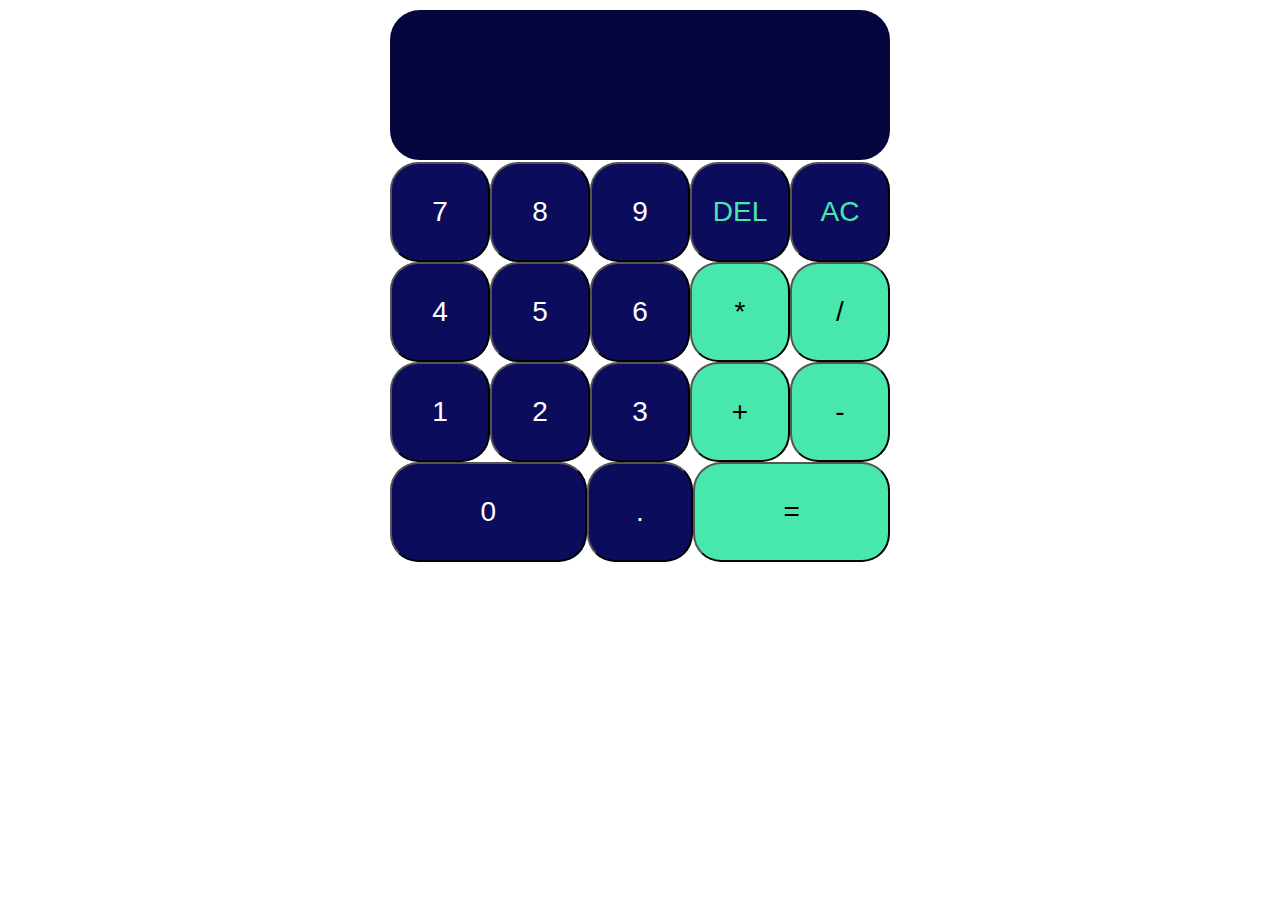
==== index.html @ 1c7745d1 "Reorganised file structure" ====
<!DOCTYPE html>

<html lang="en">

    <head>

        <meta charset="UTF-8">
        <meta name="viewport" content="width=device-width, initial-scale=1.0">

        <link rel="stylesheet" href="./style.css">
        <script src="./main.js"></script>

        <title>Manittecool's Calculator</title>

    </head>

    <body>

        <div class="screen"></div>

        <div class="button-container">

            <div class="grid-row">

                <button class="number" id="button7">7</button>
                <button class="number" id="button8">8</button>
                <button class="number" id="button9">9</button>
                <button id="buttonDEL">DEL</button>
                <button id="buttonAC">AC</button>

            </div>

            <div class="grid-row">

                <button class="number" id="button4">4</button>
                <button class="number" id="button5">5</button>
                <button class="number" id="button6">6</button>
                <button class='operator' id="buttonMULTIPLY">*</button>
                <button class='operator' id="buttonDIVIDE">/</button>

            </div>

            <div class="grid-row">

                <button class="number" id="button1">1</button>
                <button class="number" id="button2">2</button>
                <button class="number" id="button3">3</button>
                <button class='operator' id="buttonADD">+</button>
                <button class='operator' id="buttonSUBTRACT">-</button>

            </div>

            <div class="grid-row">

                <button class="number" id="button0">0</button>
                <button id="buttonPERIOD">.</button>
                <!-- <button id="buttonEXP">EXP</button> -->
                <!-- <button id="buttonANS">ANS</button> -->
                <button id="buttonEQUALS">=</button>

            </div>

        </div>

    </body>

</html>
---- style.css ----
.button-container {
    display: flex;
    flex-wrap: wrap;
    max-width: 500px;
    /* border: 2px solid; */
    margin: auto;
}

.grid-row {
    display: flex;
    width: 100%;
    min-height: 100px;
    justify-content: space-evenly;
}

.grid-row button {
    flex: 1;
    /* border: 2px solid; */
    font-family: Arial, Helvetica, sans-serif;
    font-size: 1.75em;
    border-radius: 1em;
}

.screen{
    max-width: 500px;
    min-height: 150px;

    background-color: rgb(6, 6, 63);
    color: white;

    border: 2px solid;
    border-radius: 1em;

    font-family: Arial, Helvetica, sans-serif;
    font-size: 2em;

    margin: auto;
    /* text-align: center; */
    display: flex;
    align-items: center;
    justify-content: center;
}

.number, #buttonPERIOD {
    background-color: rgb(12, 12, 93);
    color: white;
}

.operator, #buttonEQUALS {
    background-color: rgb(72, 231, 171);
}

#buttonAC, #buttonDEL {
    background-color: rgb(12, 12, 93);
    color: rgb(72, 231, 171);
}

#buttonEQUALS, #button0 {
    flex: 2;
}
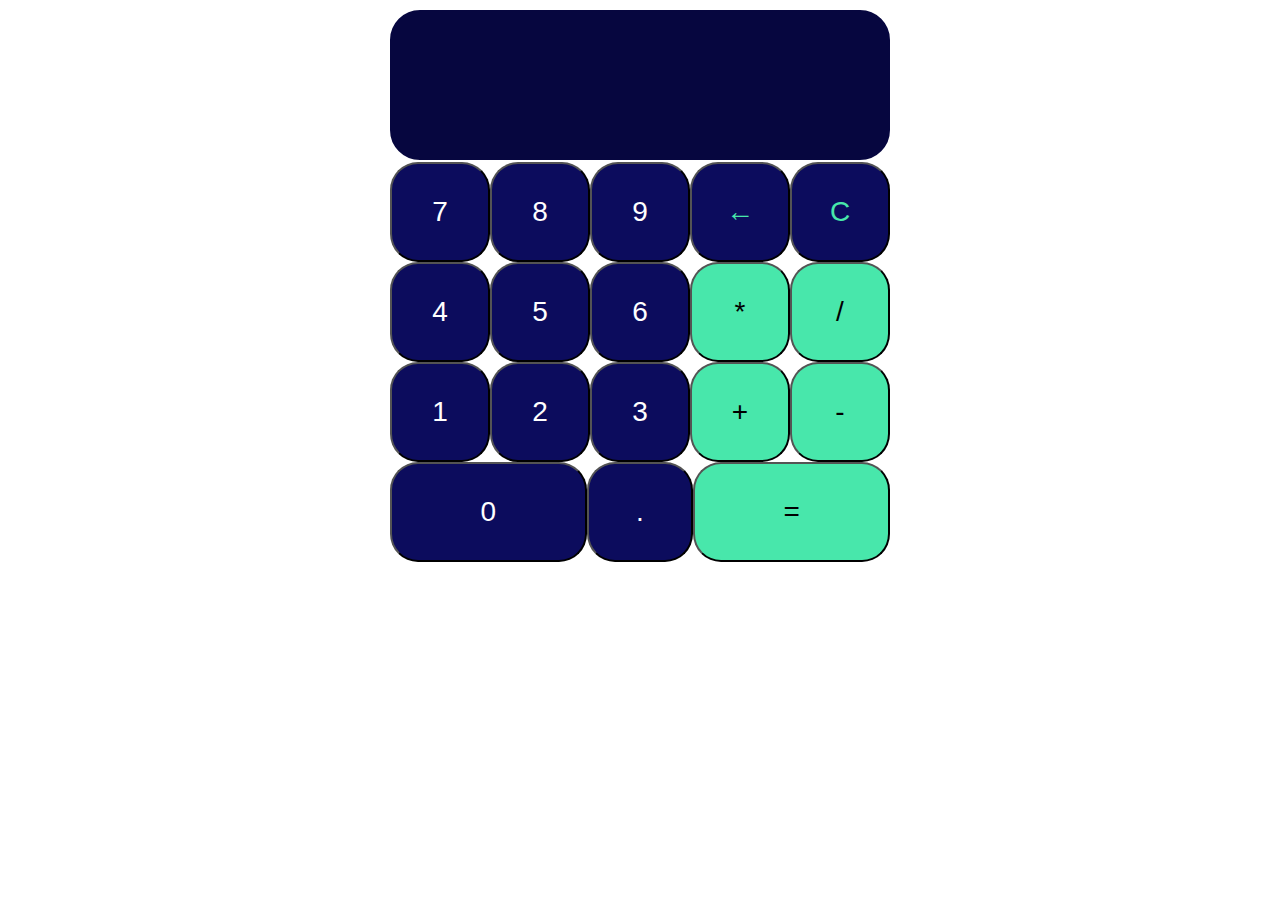
==== commit a2ced315: "Solving Responsiveness Issues" ====
--- a/index.html
+++ b/index.html
@@ -25,8 +25,8 @@
                 <button class="number" id="button7">7</button>
                 <button class="number" id="button8">8</button>
                 <button class="number" id="button9">9</button>
-                <button id="buttonDEL">DEL</button>
-                <button id="buttonAC">AC</button>
+                <button id="buttonDEL">&larr;</button>
+                <button id="buttonAC">C</button>
 
             </div>
 
